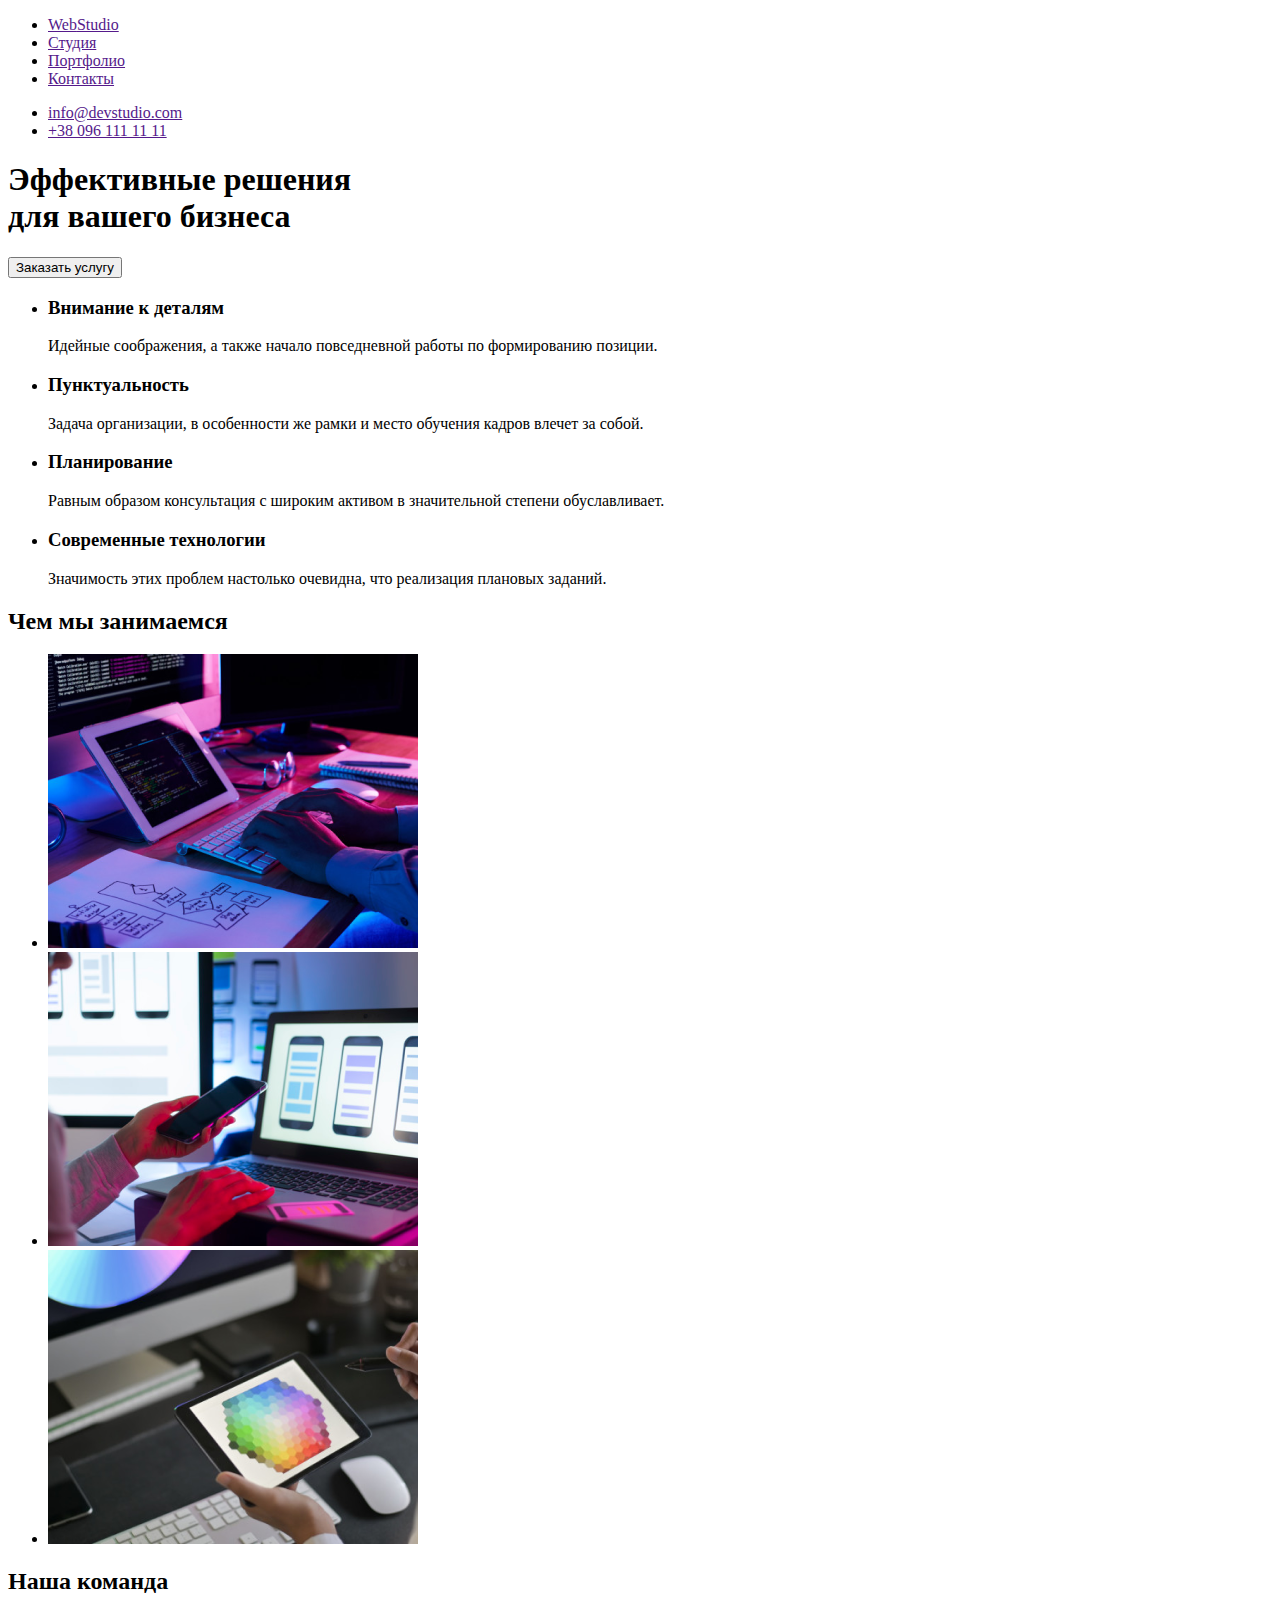
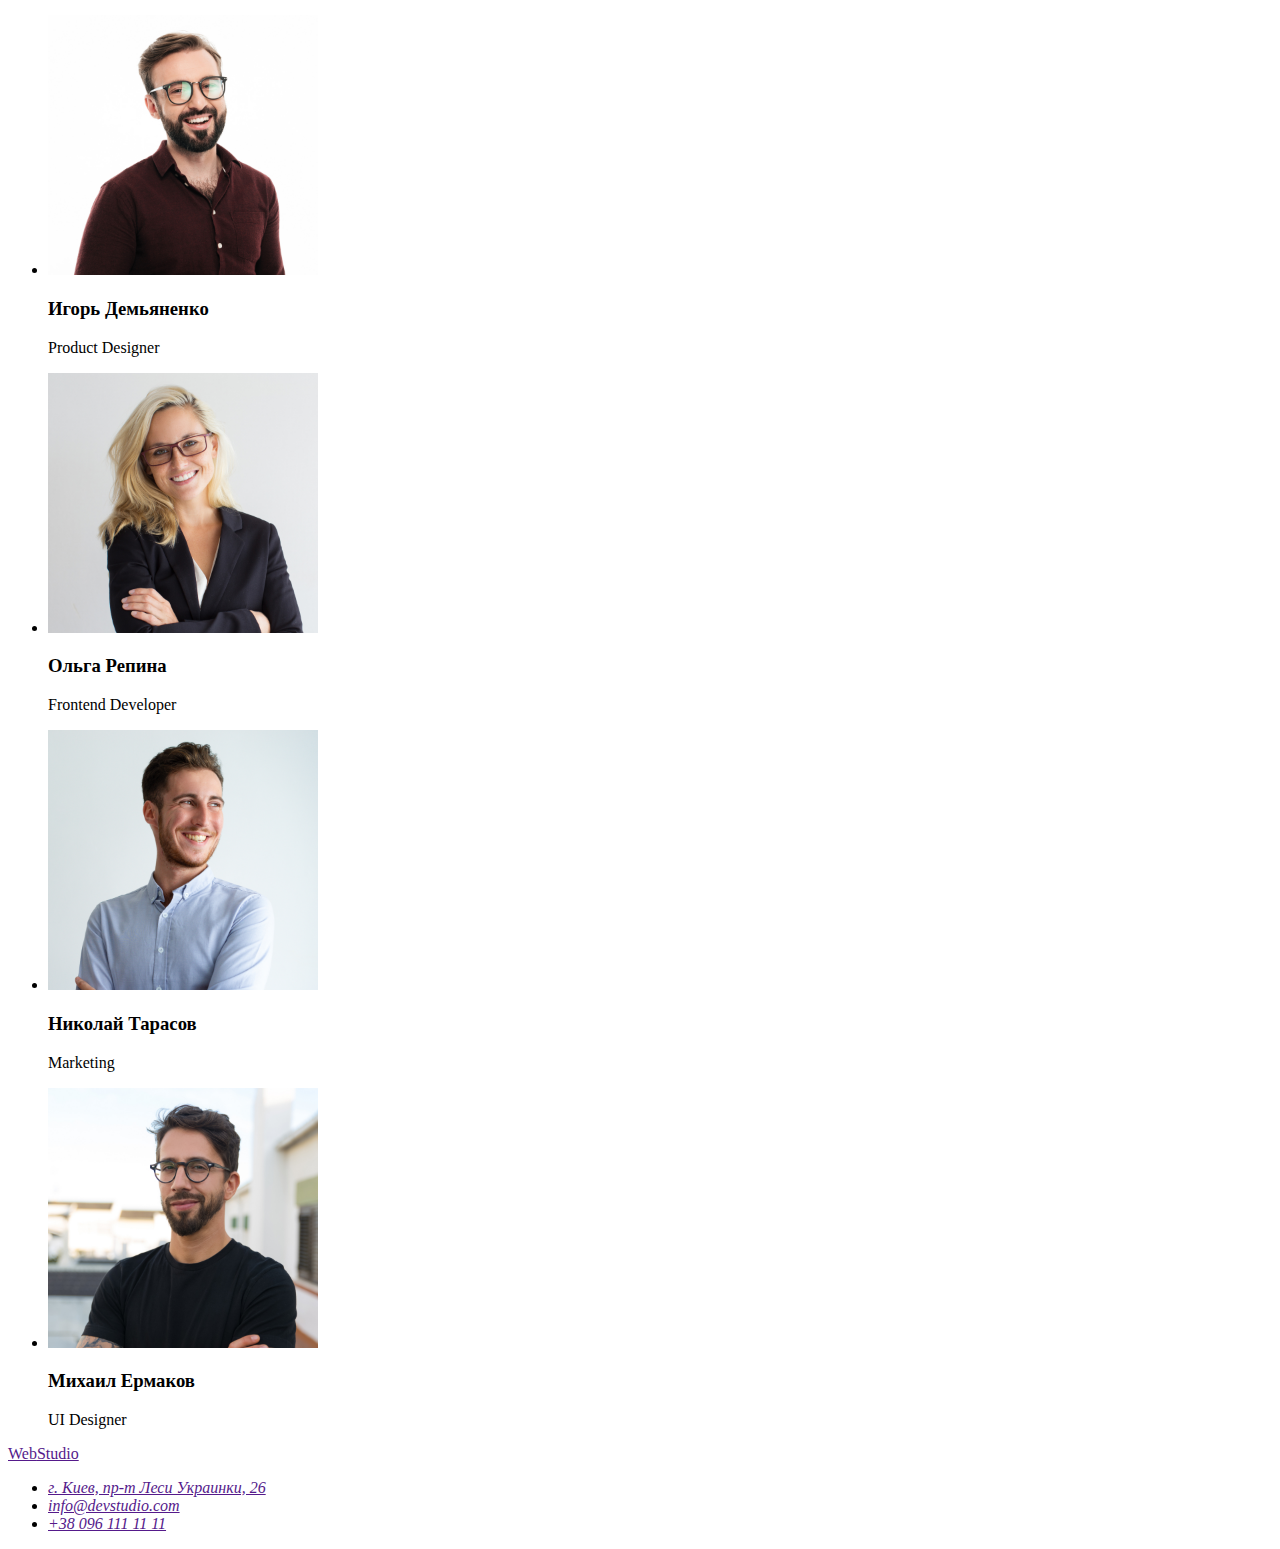
==== index.html @ dd654788 "added folder from goit-markup-hw-02" ====
<!DOCTYPE html>
<html lang="ru">
  <head>
    <meta charset="UTF-8" />
    <meta name="viewport" content="width=device-width, initial-scale=1.0" />
    <title>goit-markup-hw-01</title>
  </head>
  <body>
    <header>
      <nav>
        <ul>
          <li>
            <a href=""><span>Web</span><span>Studio</span></a>
          </li>
          <li><a href="">Студия</a></li>
          <li><a href="">Портфолио</a></li>
          <li><a href="">Контакты</a></li>
        </ul>
      </nav>
      <ul>
        <li><a href="">info@devstudio.com</a></li>
        <li><a href="">+38 096 111 11 11</a></li>
      </ul>
    </header>
    <main>
      <!--Hero section-->
      <section>
        <h1>Эффективные решения <br />для вашего бизнеса</h1>
        <button type="button">Заказать услугу</button>
      </section>
      <!--Advantages-->
      <section>
        <ul>
          <li>
            <h3>Внимание к деталям</h3>
            <p>
              Идейные соображения, а также начало повседневной работы по
              формированию позиции.
            </p>
          </li>
          <li>
            <h3>Пунктуальность</h3>
            <p>
              Задача организации, в особенности же рамки и место обучения кадров
              влечет за собой.
            </p>
          </li>
          <li>
            <h3>Планирование</h3>
            <p>
              Равным образом консультация с широким активом в значительной
              степени обуславливает.
            </p>
          </li>
          <li>
            <h3>Современные технологии</h3>
            <p>
              Значимость этих проблем настолько очевидна, что реализация
              плановых заданий.
            </p>
          </li>
        </ul>
      </section>
      <!--Our activity-->
      <section>
        <h2>Чем мы занимаемся</h2>
        <ul>
          <li>
            <img
              src="./images/box1.png"
              alt="image1"
              width="370"
              height="294"
            />
          </li>
          <li>
            <img
              src="./images/box2.png"
              alt="image2"
              width="370"
              height="294"
            />
          </li>
          <li>
            <img
              src="./images/box3.png"
              alt="image3"
              width="370"
              height="294"
            />
          </li>
        </ul>
      </section>
      <!--Team-->
      <section>
        <h2>Наша команда</h2>
        <ul>
          <li>
            <img
              src="./images/img-demyanenko.jpg"
              alt="Игорь Демьяненко"
              width="270"
              height="260"
            />
            <div>
              <h3>Игорь Демьяненко</h3>
              <p>Product Designer</p>
            </div>
          </li>
          <li>
            <img
              src="./images/img-repyna.jpg"
              alt="Ольга Репина"
              width="270"
              height="260"
            />
            <div>
              <h3>Ольга Репина</h3>
              <p>Frontend Developer</p>
            </div>
          </li>

          <li>
            <img
              src="./images/img-tarasov.jpg"
              alt="Николай Тарасов"
              width="270"
              height="260"
            />
            <div>
              <h3>Николай Тарасов</h3>
              <p>Marketing</p>
            </div>
          </li>

          <li>
            <img
              src="./images/img-ermacov.jpg"
              alt="Михаил Ермаков"
              width="270"
              height="260"
            />
            <div>
              <h3>Михаил Ермаков</h3>
              <p>UI Designer</p>
            </div>
          </li>
        </ul>
      </section>
    </main>
    <footer>
      <a href=""><span>Web</span><span>Studio</span></a>
      <address>
        <ul>
          <li><a href="">г. Киев, пр-т Леси Украинки, 26</a></li>
          <li><a href="">info@devstudio.com</a></li>
          <li><a href="">+38 096 111 11 11</a></li>
        </ul>
      </address>
    </footer>
  </body>
</html>
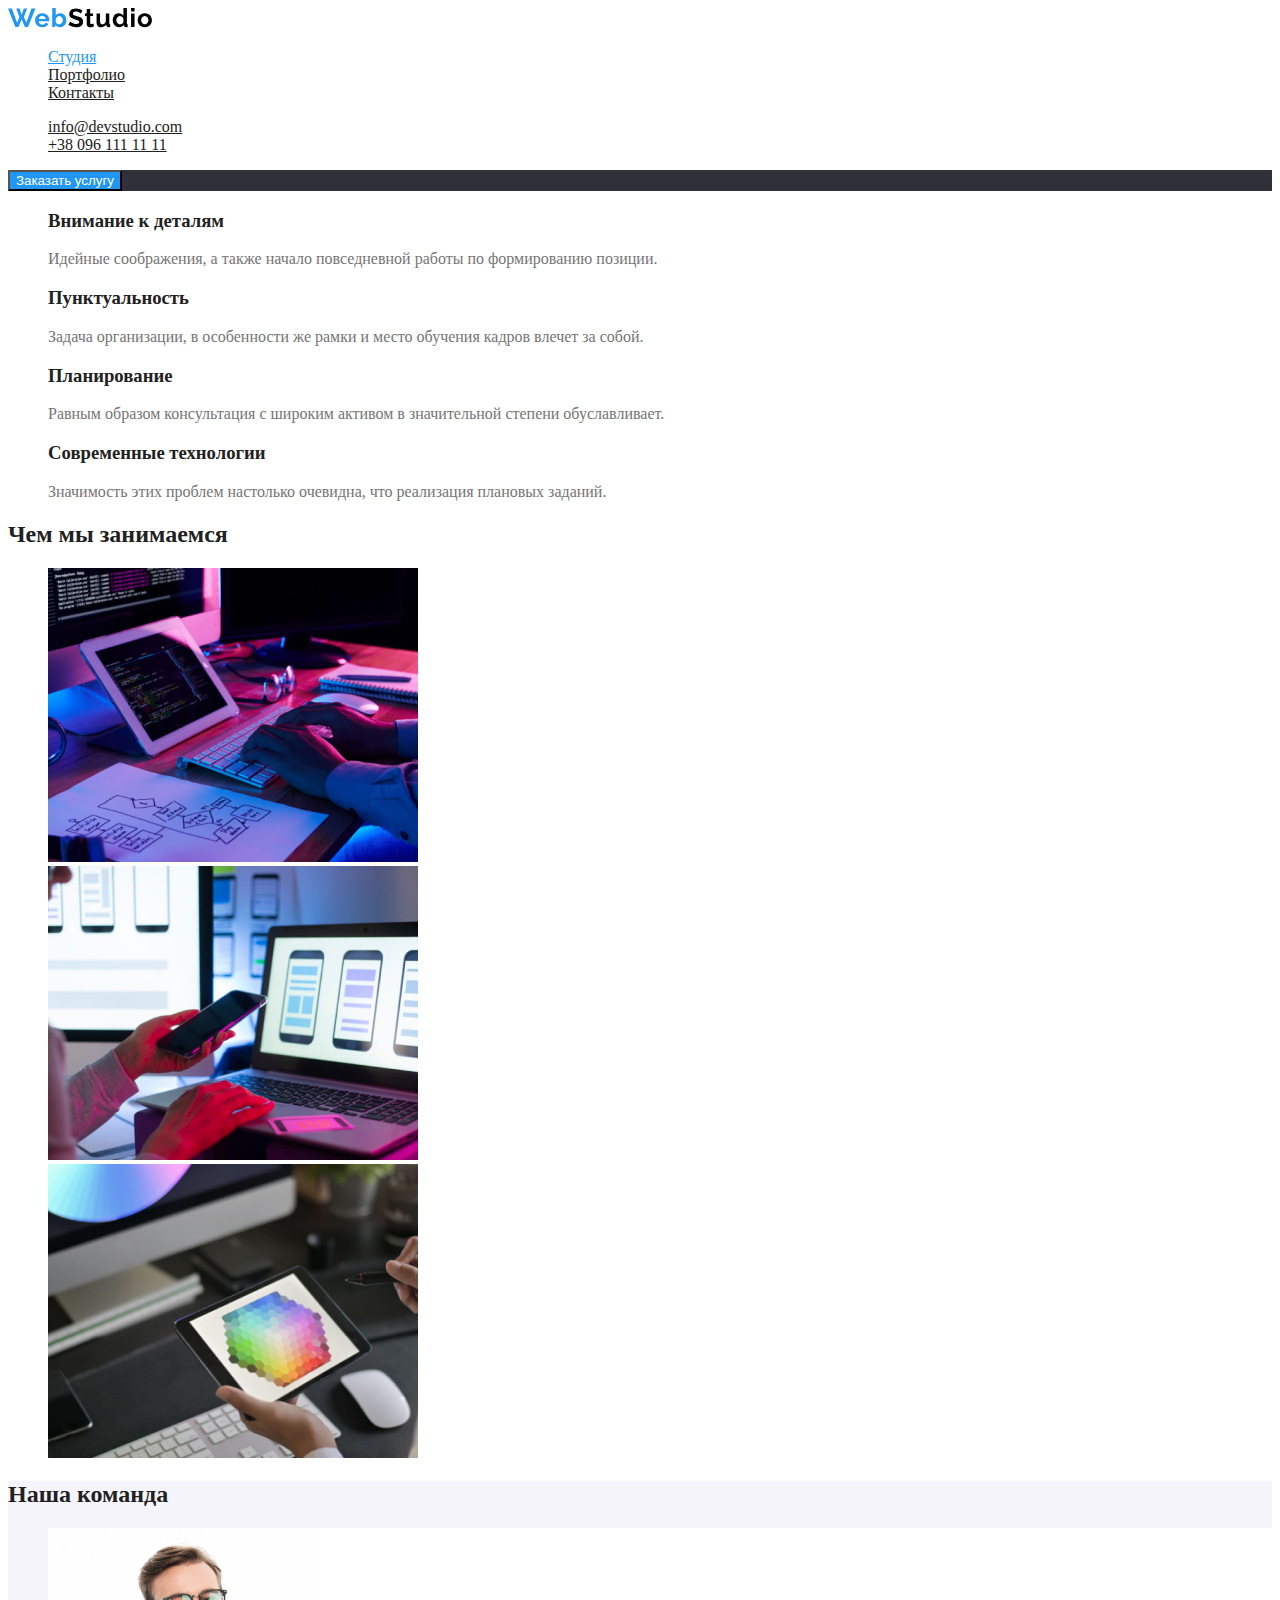
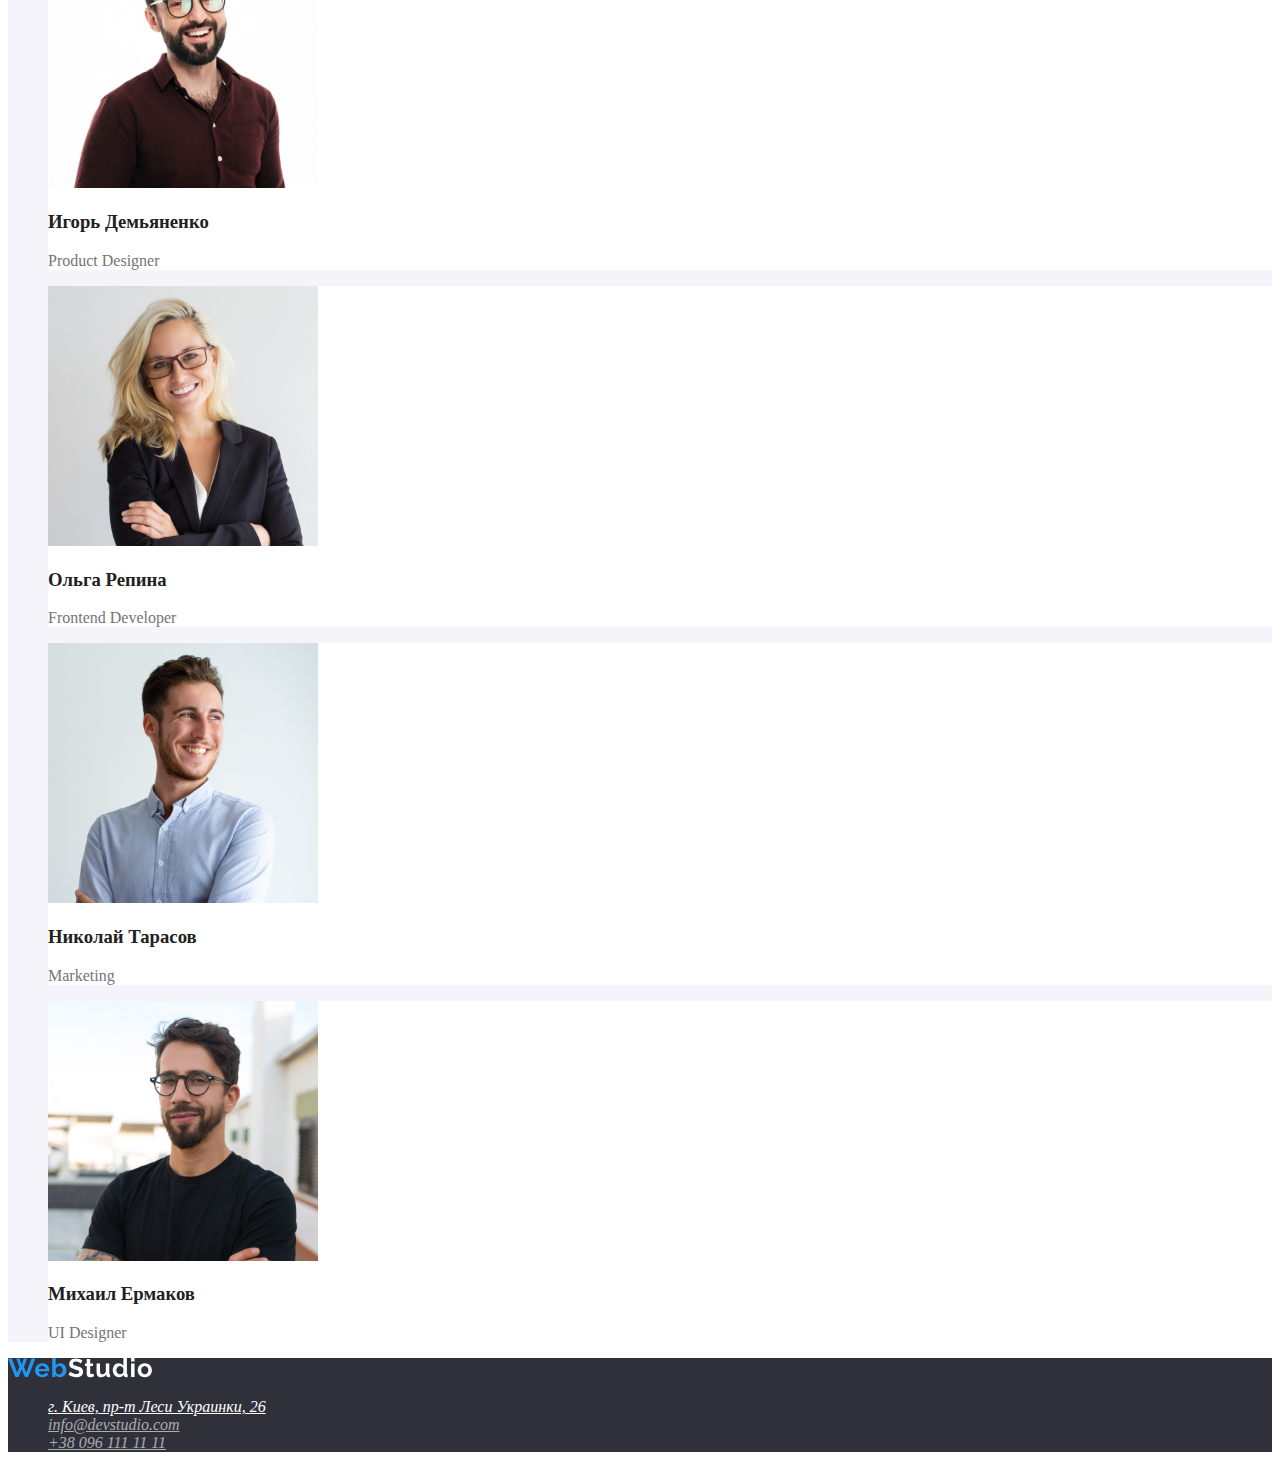
==== commit a6255eb2: "добавилась разметка portfolio.html и офрмление цвета в css" ====
--- a/index.html
+++ b/index.html
@@ -3,66 +3,69 @@
   <head>
     <meta charset="UTF-8" />
     <meta name="viewport" content="width=device-width, initial-scale=1.0" />
-    <title>goit-markup-hw-01</title>
+    <title>Студия</title>
+    <link rel="stylesheet" href="./css/styles.css" />
   </head>
   <body>
+    <!--Header-->
     <header>
       <nav>
-        <ul>
-          <li>
-            <a href=""><span>Web</span><span>Studio</span></a>
-          </li>
-          <li><a href="">Студия</a></li>
-          <li><a href="">Портфолио</a></li>
-          <li><a href="">Контакты</a></li>
+        <a href="./index.html" class="logo"
+          ><img src="./images/WebStudio.svg" alt="logo"
+        /></a>
+        <ul class="site-nav list">
+          <li><a href="" class="link current">Студия</a></li>
+          <li><a href="./portfolio.html" class="link">Портфолио</a></li>
+          <li><a href="" class="link">Контакты</a></li>
         </ul>
       </nav>
-      <ul>
-        <li><a href="">info@devstudio.com</a></li>
-        <li><a href="">+38 096 111 11 11</a></li>
+      <!--Contacts-->
+      <ul class="contacts list">
+        <li><a href="" class="link">info@devstudio.com</a></li>
+        <li><a href="" class="link">+38 096 111 11 11</a></li>
       </ul>
     </header>
     <main>
       <!--Hero section-->
-      <section>
-        <h1>Эффективные решения <br />для вашего бизнеса</h1>
-        <button type="button">Заказать услугу</button>
+      <section class="hero">
+        <h1 class="hero-title">Эффективные решения <br />для вашего бизнеса</h1>
+        <button type="button" class="button-hero">Заказать услугу</button>
       </section>
-      <!--Advantages-->
-      <section>
+      <!--Advantages section-->
+      <section class="advant">
         <ul>
           <li>
             <h3>Внимание к деталям</h3>
-            <p>
+            <p class="advant-text">
               Идейные соображения, а также начало повседневной работы по
               формированию позиции.
             </p>
           </li>
           <li>
             <h3>Пунктуальность</h3>
-            <p>
+            <p class="advant-text">
               Задача организации, в особенности же рамки и место обучения кадров
               влечет за собой.
             </p>
           </li>
           <li>
             <h3>Планирование</h3>
-            <p>
+            <p class="advant-text">
               Равным образом консультация с широким активом в значительной
               степени обуславливает.
             </p>
           </li>
           <li>
             <h3>Современные технологии</h3>
-            <p>
+            <p class="advant-text">
               Значимость этих проблем настолько очевидна, что реализация
               плановых заданий.
             </p>
           </li>
         </ul>
       </section>
-      <!--Our activity-->
-      <section>
+      <!--Our activity section-->
+      <section class="section">
         <h2>Чем мы занимаемся</h2>
         <ul>
           <li>
@@ -91,11 +94,11 @@
           </li>
         </ul>
       </section>
-      <!--Team-->
-      <section>
+      <!--Team section-->
+      <section class="team">
         <h2>Наша команда</h2>
         <ul>
-          <li>
+          <li class="team-box">
             <img
               src="./images/img-demyanenko.jpg"
               alt="Игорь Демьяненко"
@@ -104,10 +107,10 @@
             />
             <div>
               <h3>Игорь Демьяненко</h3>
-              <p>Product Designer</p>
+              <p class="team-box-position">Product Designer</p>
             </div>
           </li>
-          <li>
+          <li class="team-box">
             <img
               src="./images/img-repyna.jpg"
               alt="Ольга Репина"
@@ -116,11 +119,11 @@
             />
             <div>
               <h3>Ольга Репина</h3>
-              <p>Frontend Developer</p>
+              <p class="team-box-position">Frontend Developer</p>
             </div>
           </li>
 
-          <li>
+          <li class="team-box">
             <img
               src="./images/img-tarasov.jpg"
               alt="Николай Тарасов"
@@ -129,11 +132,11 @@
             />
             <div>
               <h3>Николай Тарасов</h3>
-              <p>Marketing</p>
+              <p class="team-box-position">Marketing</p>
             </div>
           </li>
 
-          <li>
+          <li class="team-box">
             <img
               src="./images/img-ermacov.jpg"
               alt="Михаил Ермаков"
@@ -142,19 +145,24 @@
             />
             <div>
               <h3>Михаил Ермаков</h3>
-              <p>UI Designer</p>
+              <p class="team-box-position">UI Designer</p>
             </div>
           </li>
         </ul>
       </section>
     </main>
-    <footer>
-      <a href=""><span>Web</span><span>Studio</span></a>
+    <!--footer-->
+    <footer class="footer">
+      <a href="./index.html"
+        ><img src="./images/WebStudiofuter.svg" alt="logo"
+      /></a>
       <address>
-        <ul>
-          <li><a href="">г. Киев, пр-т Леси Украинки, 26</a></li>
-          <li><a href="">info@devstudio.com</a></li>
-          <li><a href="">+38 096 111 11 11</a></li>
+        <ul class="adress-list">
+          <li>
+            <a href="" class="adress">г. Киев, пр-т Леси Украинки, 26</a>
+          </li>
+          <li><a href="" class="adress-link">info@devstudio.com</a></li>
+          <li><a href="" class="adress-link">+38 096 111 11 11</a></li>
         </ul>
       </address>
     </footer>
--- a/css/styles.css
+++ b/css/styles.css
@@ -0,0 +1,106 @@
+:root {
+  --primary-text-color: #212121;
+  --advant-text-color: #757575;
+  --team-box-position-color: #757575;
+  --accent-color: #2196f3;
+}
+
+body {
+  background-color: #ffffff;
+  color: var(--primary-text-color);
+}
+ul {
+  list-style: none;
+}
+
+/* site nav */
+.site-nav .link {
+  color: var(--primary-text-color);
+}
+.site-nav .link:hover,
+.site-nav .link:focus {
+  color: var(--accent-color);
+}
+.site-nav .link.current {
+  color: var(--accent-color);
+}
+
+/* contacts */
+.contacts .link {
+  color: var(--primary-text-color);
+}
+.contacts .link:hover,
+.contacts .link:focus {
+  color: #2196f3;
+}
+
+/* Hero section */
+
+.hero {
+  background-color: #2f303a;
+}
+.hero-title {
+  color: #ffffff;
+}
+
+/* Advantages section */
+
+.advant .advant-text {
+  color: var(--advant-text-color);
+}
+
+/* Team section */
+
+.team {
+  background-color: #f5f4fa;
+}
+
+.team .team-box {
+  background-color: #ffffff;
+}
+
+.team .team-box-position {
+  color: var(--advant-text-color);
+}
+
+/* Futer */
+
+.footer {
+  background-color: #2f303a;
+}
+.adress-list .adress {
+  color: #ffffff;
+}
+.adress-list .adress-link {
+  color: rgba(255, 255, 255, 0.6);
+}
+
+.button-hero {
+  color: #ffffff;
+  background-color: var(--accent-color);
+}
+
+/* Portfolio styles */
+
+h1 {
+  display: none;
+}
+
+.button {
+  color: #212121;
+  background-color: #f5f4fa;
+}
+.filters .button:hover,
+.filters .button:focus {
+  color: #ffffff;
+  background-color: var(--accent-color);
+}
+.projects .project-type {
+  color: var(--advant-text-color);
+}
+
+/* цвет основного текста  #212121 */
+/* цвет вторичного цвета #757575 */ /* белый цвет #FFFFFF */
+/* белый цвет c прозрачностью 60% rgba(255, 255, 255, 0.6) */
+/* акцент #2196F3 */ /* общий фон и фон под фото #ffffff */
+/* фон команды #F5F4FA */ /* фон футера и hero #2F303A */ ;
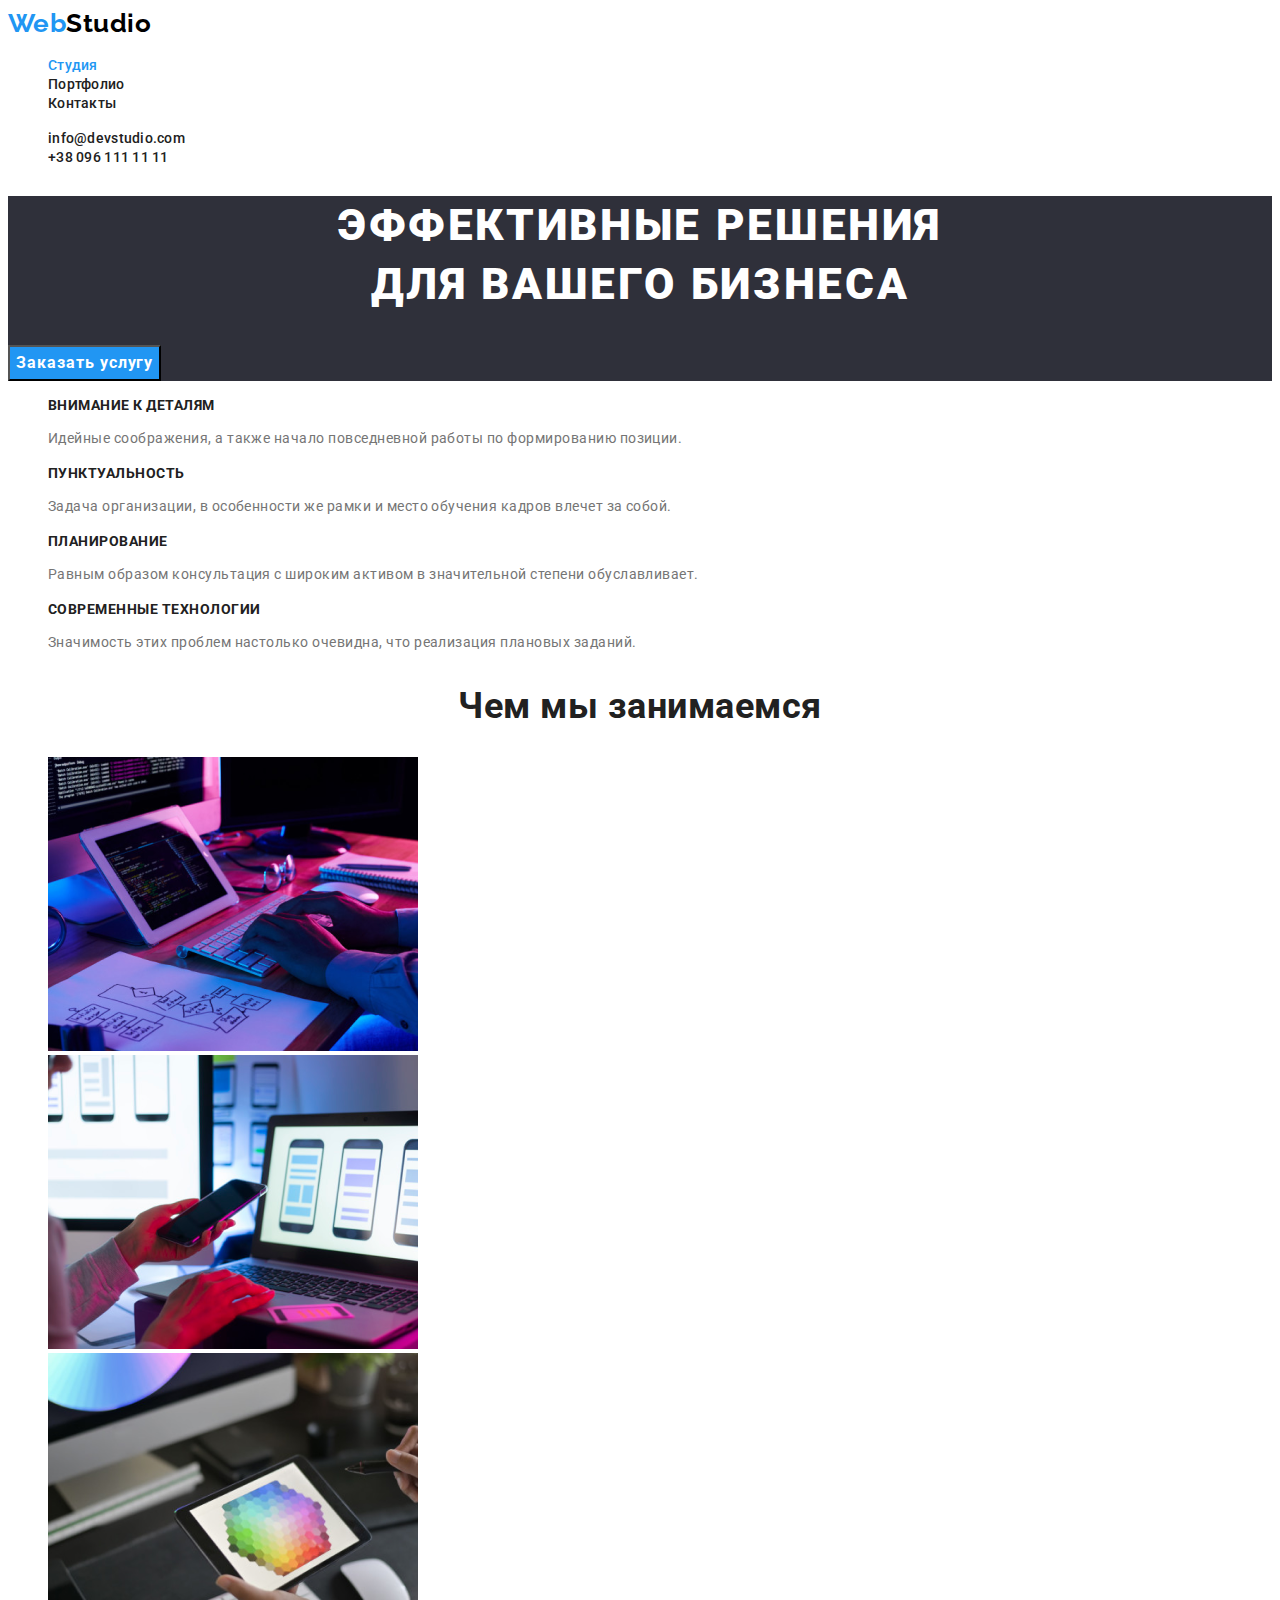
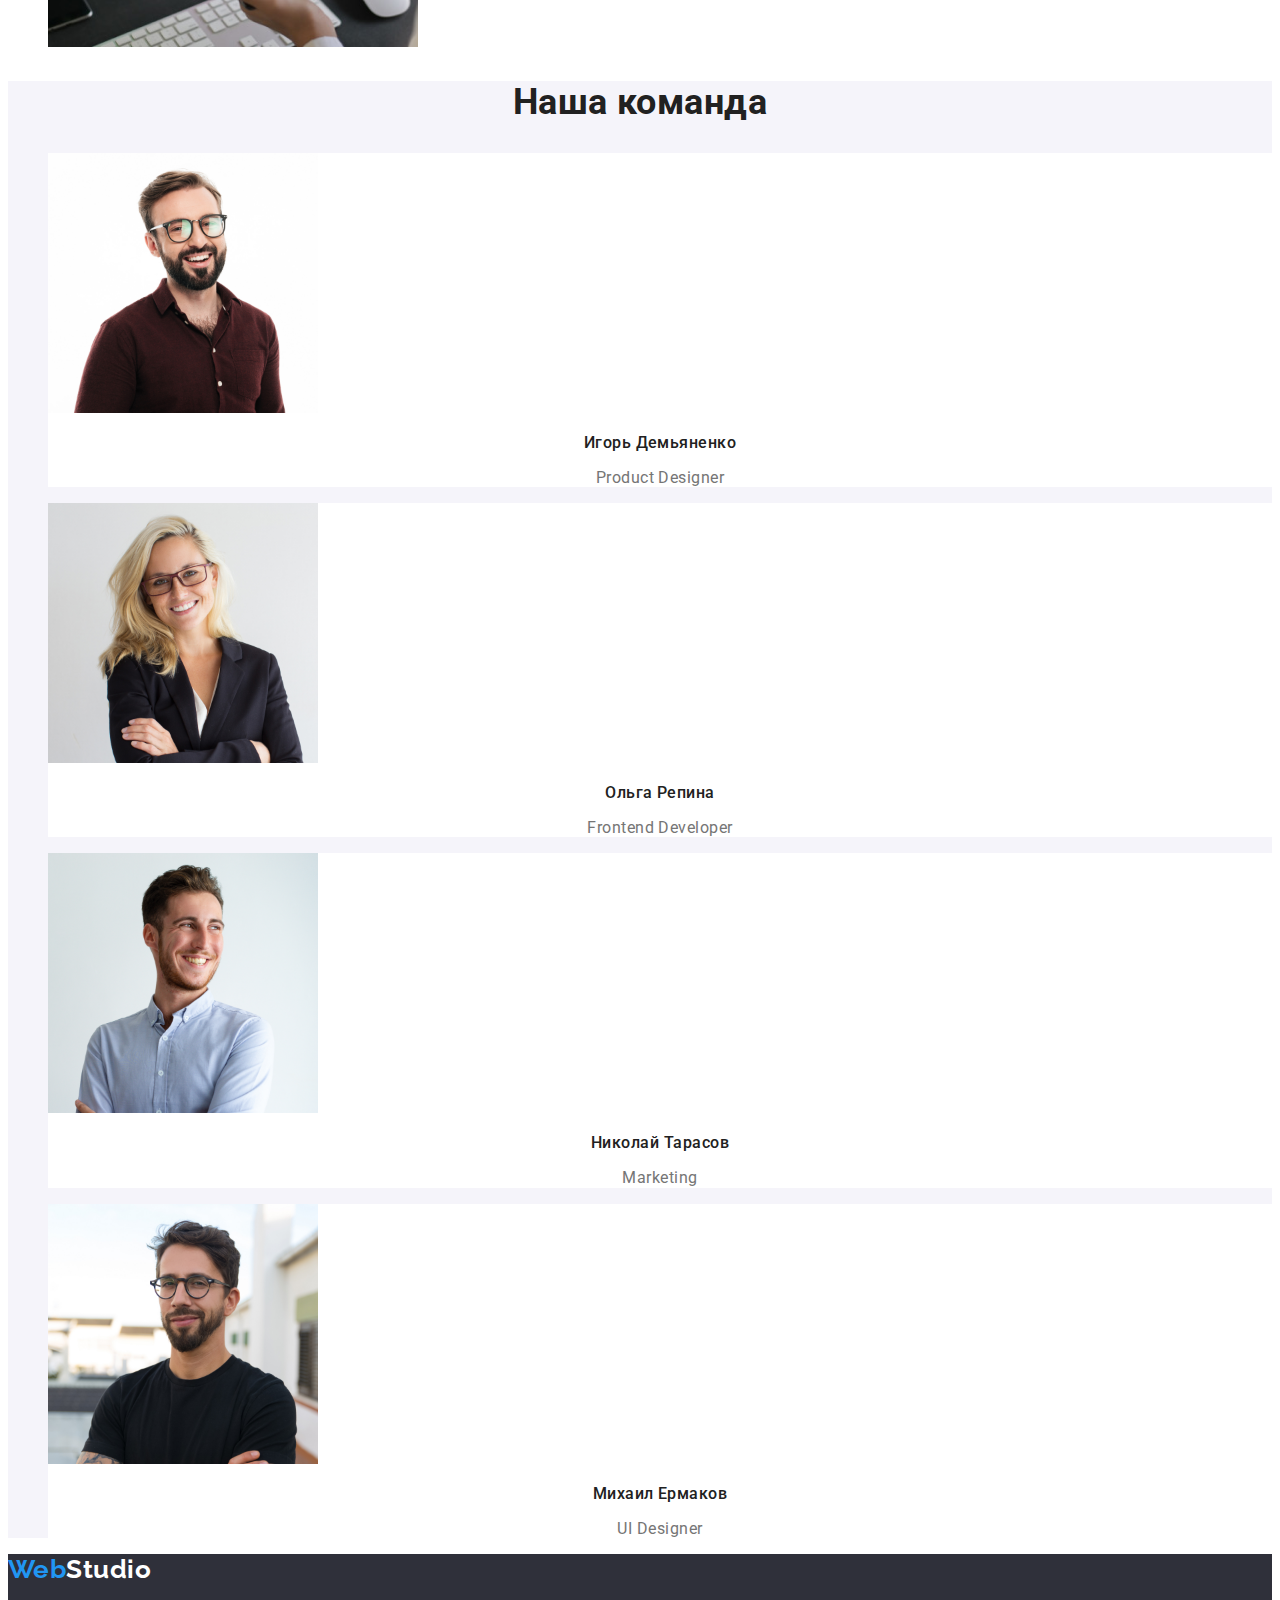
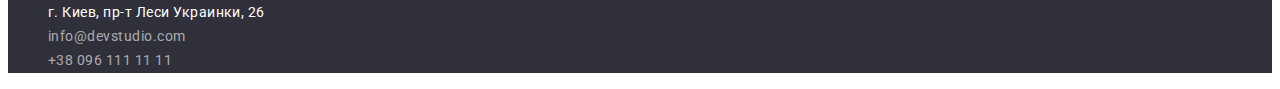
==== commit 232c33a9: "добавлены шрифты, логотип переведен в текст и оформлен цветом и шрифтом, для ссылок применился text-" ====
--- a/index.html
+++ b/index.html
@@ -4,15 +4,23 @@
     <meta charset="UTF-8" />
     <meta name="viewport" content="width=device-width, initial-scale=1.0" />
     <title>Студия</title>
+    <link rel="preconnect" href="https://fonts.gstatic.com" />
+    <link
+      href="https://fonts.googleapis.com/css2?family=Raleway:wght@400;700&family=Roboto:wght@400;500;700;900&display=swap"
+      rel="stylesheet"
+    />
     <link rel="stylesheet" href="./css/styles.css" />
   </head>
   <body>
     <!--Header-->
     <header>
       <nav>
-        <a href="./index.html" class="logo"
-          ><img src="./images/WebStudio.svg" alt="logo"
-        /></a>
+        <!--Logo -->
+        <a href="" class="logotyp"
+          ><span class="logo-web">Web</span
+          ><span class="logo-studio">Studio</span></a
+        >
+
         <ul class="site-nav list">
           <li><a href="" class="link current">Студия</a></li>
           <li><a href="./portfolio.html" class="link">Портфолио</a></li>
@@ -35,28 +43,28 @@
       <section class="advant">
         <ul>
           <li>
-            <h3>Внимание к деталям</h3>
+            <h3 class="advant-title">Внимание к деталям</h3>
             <p class="advant-text">
               Идейные соображения, а также начало повседневной работы по
               формированию позиции.
             </p>
           </li>
           <li>
-            <h3>Пунктуальность</h3>
+            <h3 class="advant-title">Пунктуальность</h3>
             <p class="advant-text">
               Задача организации, в особенности же рамки и место обучения кадров
               влечет за собой.
             </p>
           </li>
           <li>
-            <h3>Планирование</h3>
+            <h3 class="advant-title">Планирование</h3>
             <p class="advant-text">
               Равным образом консультация с широким активом в значительной
               степени обуславливает.
             </p>
           </li>
           <li>
-            <h3>Современные технологии</h3>
+            <h3 class="advant-title">Современные технологии</h3>
             <p class="advant-text">
               Значимость этих проблем настолько очевидна, что реализация
               плановых заданий.
@@ -65,8 +73,8 @@
         </ul>
       </section>
       <!--Our activity section-->
-      <section class="section">
-        <h2>Чем мы занимаемся</h2>
+      <section class="activity">
+        <h2 class="activity-title">Чем мы занимаемся</h2>
         <ul>
           <li>
             <img
@@ -96,7 +104,7 @@
       </section>
       <!--Team section-->
       <section class="team">
-        <h2>Наша команда</h2>
+        <h2 class="team-title">Наша команда</h2>
         <ul>
           <li class="team-box">
             <img
@@ -106,7 +114,7 @@
               height="260"
             />
             <div>
-              <h3>Игорь Демьяненко</h3>
+              <h3 class="team-person">Игорь Демьяненко</h3>
               <p class="team-box-position">Product Designer</p>
             </div>
           </li>
@@ -118,7 +126,7 @@
               height="260"
             />
             <div>
-              <h3>Ольга Репина</h3>
+              <h3 class="team-person">Ольга Репина</h3>
               <p class="team-box-position">Frontend Developer</p>
             </div>
           </li>
@@ -131,7 +139,7 @@
               height="260"
             />
             <div>
-              <h3>Николай Тарасов</h3>
+              <h3 class="team-person">Николай Тарасов</h3>
               <p class="team-box-position">Marketing</p>
             </div>
           </li>
@@ -144,7 +152,7 @@
               height="260"
             />
             <div>
-              <h3>Михаил Ермаков</h3>
+              <h3 class="team-person">Михаил Ермаков</h3>
               <p class="team-box-position">UI Designer</p>
             </div>
           </li>
@@ -153,9 +161,10 @@
     </main>
     <!--footer-->
     <footer class="footer">
-      <a href="./index.html"
-        ><img src="./images/WebStudiofuter.svg" alt="logo"
-      /></a>
+      <a href="" class="logotyp-foot"
+        ><span class="logo-web-foot">Web</span
+        ><span class="logo-studio-foot">Studio</span></a
+      >
       <address>
         <ul class="adress-list">
           <li>
--- a/css/styles.css
+++ b/css/styles.css
@@ -8,14 +8,64 @@
 body {
   background-color: #ffffff;
   color: var(--primary-text-color);
-}
+  font-family: Roboto, sans-serif;
+  letter-spacing: 0.03em;
+}
+
 ul {
   list-style: none;
 }
 
+/* logo */
+
+.logo-web {
+  color: var(--accent-color);
+}
+.logo-studio {
+  color: #000000;
+}
+
+.logo-web-foot {
+  color: var(--accent-color);
+}
+.logo-studio-foot {
+  color: #ffffff;
+}
+
+.logo-web,
+.logo-studio {
+  font-family: Raleway, sans-serif;
+  font-style: normal;
+  font-weight: bold;
+  font-size: 26px;
+  line-height: 1.2;
+}
+
+.logotyp,
+.logotyp-foot {
+  text-decoration: none;
+}
+
+.logo-web-foot,
+.logo-studio-foot {
+  font-family: Raleway, sans-serif;
+  font-style: normal;
+  font-weight: bold;
+  font-size: 26px;
+  line-height: 1.2;
+}
+
 /* site nav */
+
 .site-nav .link {
   color: var(--primary-text-color);
+
+  letter-spacing: 0.02em;
+  font-style: normal;
+  font-weight: 500;
+  font-size: 14px;
+  line-height: 1.14;
+  text-decoration: none;
 }
 .site-nav .link:hover,
 .site-nav .link:focus {
@@ -28,6 +78,13 @@
 /* contacts */
 .contacts .link {
   color: var(--primary-text-color);
+
+  letter-spacing: 0.02em;
+  font-style: normal;
+  font-weight: 500;
+  font-size: 14px;
+  line-height: 1.14;
+  text-decoration: none;
 }
 .contacts .link:hover,
 .contacts .link:focus {
@@ -39,16 +96,61 @@
 .hero {
   background-color: #2f303a;
 }
-.hero-title {
-  color: #ffffff;
-}
-
+
+.hero .hero-title {
+  color: #ffffff;
+
+  letter-spacing: 0.06em;
+  font-style: normal;
+  font-weight: 900;
+  font-size: 44px;
+  line-height: 1.36;
+  text-align: center;
+  text-transform: uppercase;
+}
+.button-hero {
+  color: #ffffff;
+  background-color: var(--accent-color);
+
+  letter-spacing: 0.06em;
+  font-family: inherit;
+  font-style: normal;
+  font-weight: bold;
+  font-size: 16px;
+  line-height: 1.87;
+  display: flex;
+  align-items: center;
+  text-align: center;
+}
 /* Advantages section */
 
 .advant .advant-text {
   color: var(--advant-text-color);
-}
-
+
+  font-style: normal;
+  font-weight: normal;
+  font-size: 14px;
+  line-height: 1.71;
+}
+
+.advant .advant-title {
+  font-style: normal;
+  font-weight: bold;
+  font-size: 14px;
+  line-height: 1.15;
+  text-transform: uppercase;
+}
+
+/* Activity section*/
+
+.activity .activity-title,
+.team .team-title {
+  font-style: normal;
+  font-weight: bold;
+  font-size: 36px;
+  line-height: 1.17;
+  text-align: center;
+}
 /* Team section */
 
 .team {
@@ -59,48 +161,88 @@
   background-color: #ffffff;
 }
 
-.team .team-box-position {
+.team-box .team-person {
+  font-style: normal;
+  font-weight: 500;
+  font-size: 16px;
+  line-height: 1.2;
+  text-align: center;
+}
+
+.team-box .team-box-position {
   color: var(--advant-text-color);
-}
-
-/* Futer */
+
+  font-style: normal;
+  font-weight: normal;
+  font-size: 16px;
+  line-height: 1.2;
+  text-align: center;
+}
+
+/* Footer */
 
 .footer {
   background-color: #2f303a;
 }
 .adress-list .adress {
   color: #ffffff;
+
+  font-style: normal;
+  font-weight: normal;
+  font-size: 14px;
+  line-height: 1.71;
+  text-decoration: none;
 }
 .adress-list .adress-link {
   color: rgba(255, 255, 255, 0.6);
-}
-
-.button-hero {
-  color: #ffffff;
-  background-color: var(--accent-color);
+
+  font-style: normal;
+  font-weight: normal;
+  font-size: 14px;
+  line-height: 1.71;
+  text-decoration: none;
 }
 
 /* Portfolio styles */
 
-h1 {
+.portfolio-title {
   display: none;
 }
 
 .button {
   color: #212121;
   background-color: #f5f4fa;
+  font-family: inherit;
+
+  font-style: normal;
+  font-weight: 500;
+  font-size: 16px;
+  line-height: 1.62;
+  text-align: center;
+  letter-spacing: 0.03em;
 }
 .filters .button:hover,
 .filters .button:focus {
   color: #ffffff;
   background-color: var(--accent-color);
 }
+.projects .project-title {
+  color: var(--primary-text-color);
+
+  font-style: normal;
+  font-weight: bold;
+  font-size: 18px;
+  line-height: 2;
+  letter-spacing: 0.06em;
+}
 .projects .project-type {
   color: var(--advant-text-color);
-}
-
-/* цвет основного текста  #212121 */
-/* цвет вторичного цвета #757575 */ /* белый цвет #FFFFFF */
-/* белый цвет c прозрачностью 60% rgba(255, 255, 255, 0.6) */
-/* акцент #2196F3 */ /* общий фон и фон под фото #ffffff */
-/* фон команды #F5F4FA */ /* фон футера и hero #2F303A */ ;
+
+  font-style: normal;
+  font-weight: normal;
+  font-size: 16px;
+  line-height: 1.87;
+}
+.projects .project-link {
+  text-decoration: none;
+}
